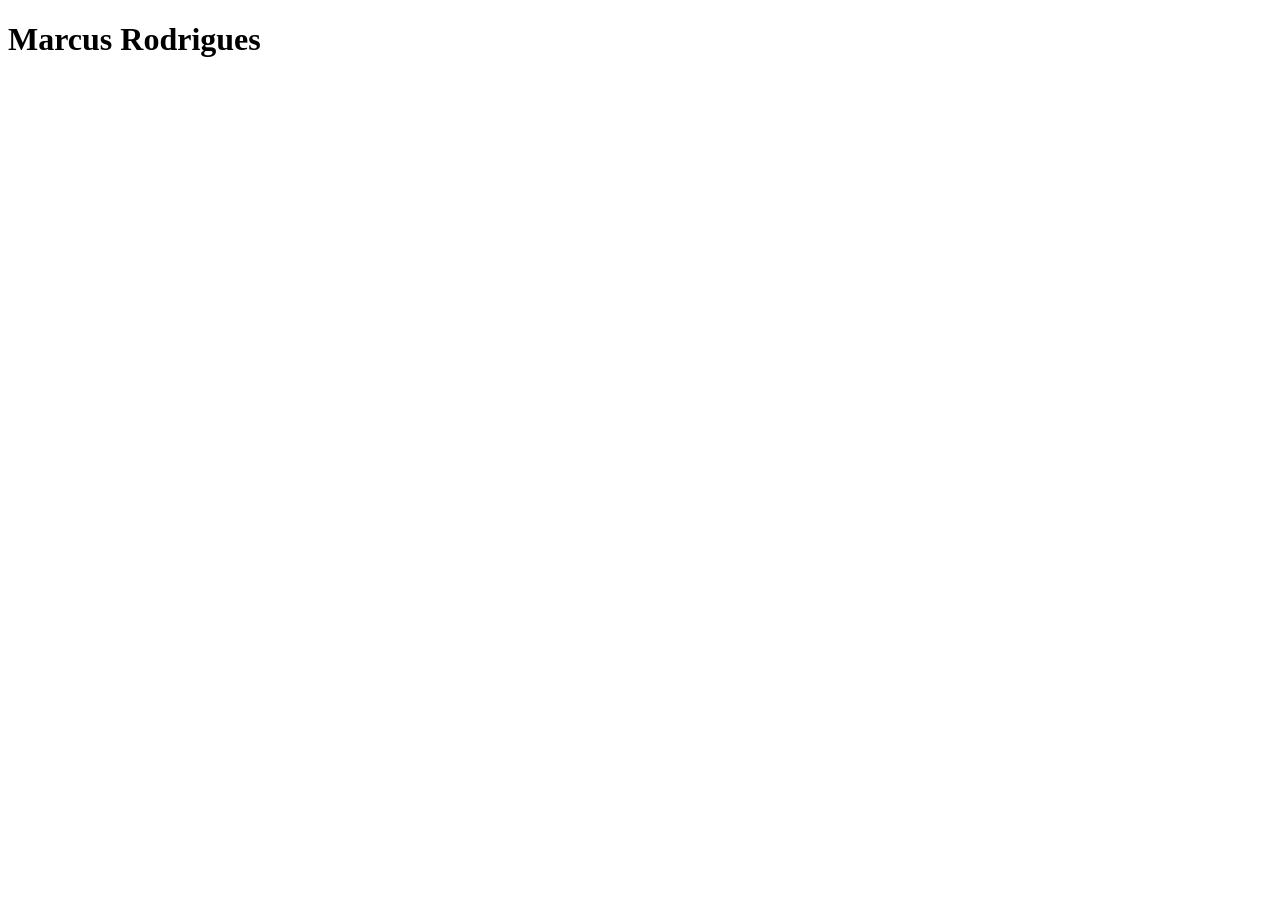
==== index.html @ 3187ff99 "Changing folder" ====
<!DOCTYPE html>
<html lang="pt-br">
<head>
    <meta charset="UTF-8">
    <meta name="viewport" content="width=device-width, initial-scale=1.0">
    <title>Marcus Rodrigues|Dev</title>
</head>
<body>
    <div>
        <h1>Marcus Rodrigues</h1>
    </div>
</body>
</html>
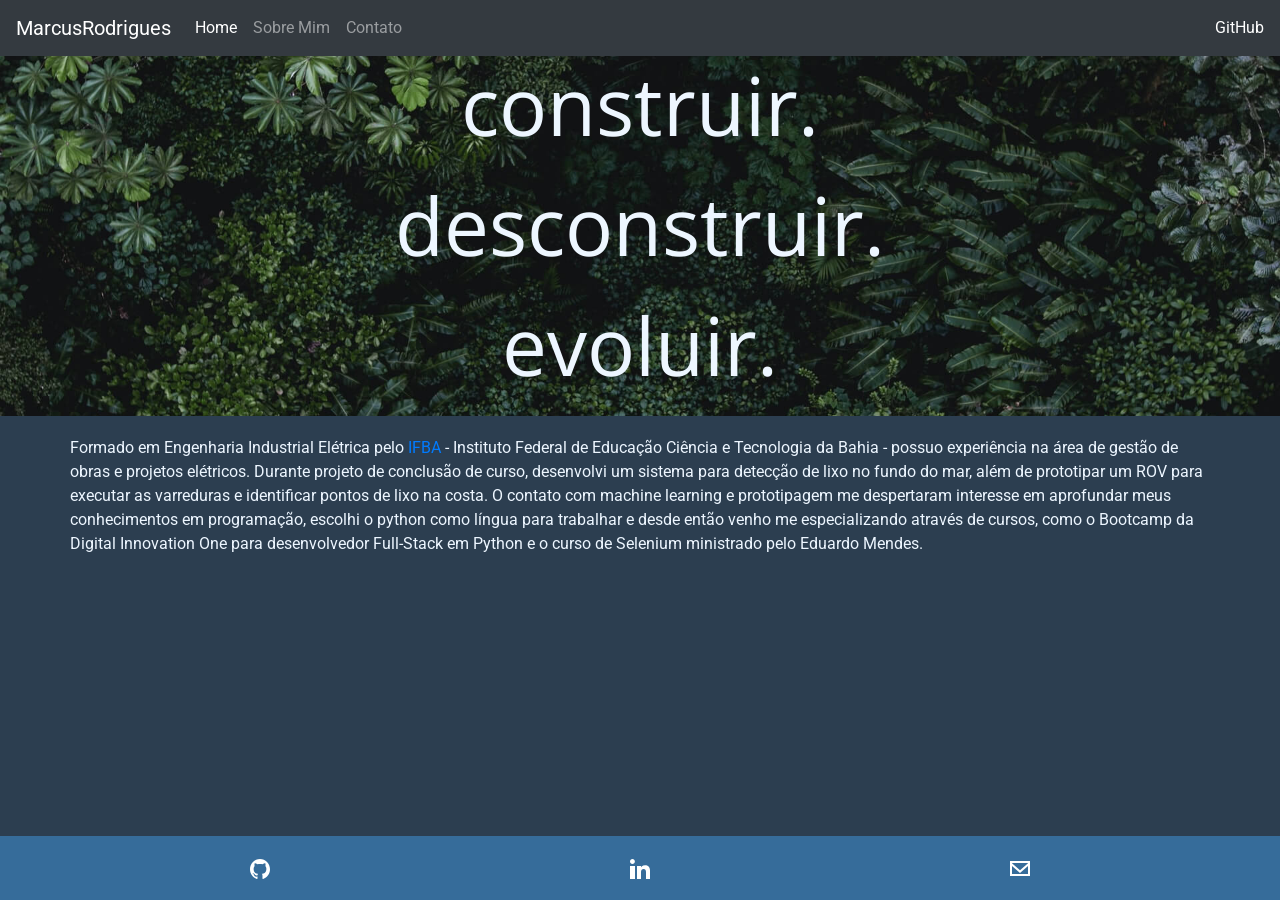
==== commit 679424d4: "Adição de estilo utilizando Bootstrap 4.5 e elaboração de layout para conteúdos." ====
--- a/index.html
+++ b/index.html
@@ -1,13 +1,95 @@
-<!DOCTYPE html>
+<!doctype html>
 <html lang="pt-br">
+
 <head>
-    <meta charset="UTF-8">
-    <meta name="viewport" content="width=device-width, initial-scale=1.0">
-    <title>Marcus Rodrigues|Dev</title>
+    <meta charset="utf-8">
+    <meta name="description"
+        content="That's my front page in the internet, here I'll link up my projects and talk more about me.">
+    <meta name="author" content="Marcus Rodrigues">
+    <meta name="keywords" content="web development, python, html5, css, javascript, django, web design">
+
+    <title>/marcus_rodrigues/</title>
+
+    <!-- Bootstrap core CSS -->
+    <link href="/bootstrap/css/bootstrap.min.css" rel="stylesheet">
+    <link rel="stylesheet" href="/src/main.css">
+
+    <link href="https://fonts.googleapis.com/css2?family=Open+Sans:wght@800&display=swap" rel="stylesheet">
+    <link href="https://fonts.googleapis.com/css2?family=Roboto&display=swap" rel="stylesheet">
+
 </head>
+
 <body>
-    <div>
-        <h1>Marcus Rodrigues</h1>
+    <header>
+        <nav class="navbar navbar-expand navbar-dark bg-dark">
+            <a href="/#" class="navbar-brand">MarcusRodrigues</a>
+            <div class="collapse navbar-collapse">
+                <ul class="navbar-nav mr-auto">
+                    <li class="nav-item active">
+                        <a class="nav-link" href="#">Home</a>
+                    </li>
+                    <li class="nav-item">
+                        <a class="nav-link" href="#">Sobre Mim</a>
+                    </li>
+                    <li class="nav-item">
+                        <a class="nav-link" href="#">Contato</a>
+                    </li>
+                </ul>
+            </div>
+            <span class="navbar-text">
+                <a href="http://github.com/rodriguesmarcus">
+                    GitHub
+                </a>
+            </span>
+        </nav>
+    </header>
+
+
+    <div class="head-img">
+        <div class="centered header-font">
+            construir. desconstruir. evoluir.
+        </div>
     </div>
+
+    <section>
+        <div class="container margin">
+            <p>Formado em Engenharia Industrial Elétrica pelo <a href="https://portal.ifba.edu.br/">IFBA</a> - Instituto
+                Federal de Educação Ciência e Tecnologia da Bahia - possuo experiência na área de gestão de obras e
+                projetos elétricos. Durante projeto de conclusão de curso, desenvolvi um sistema para detecção de lixo
+                no fundo do mar, além de prototipar um ROV para executar as varreduras e identificar pontos de lixo na
+                costa. O contato com machine learning e prototipagem me despertaram interesse em aprofundar meus
+                conhecimentos em programação, escolhi o python como língua para trabalhar e desde então venho me
+                especializando através de cursos, como o Bootcamp da Digital Innovation One para desenvolvedor
+                Full-Stack em Python e o curso de Selenium ministrado pelo Eduardo Mendes.</p>
+            </p>
+        </div>
+    </section>
+
+    <footer class="container-fluid text-center bg-footer margin fixed-bottom">
+        <div class="container">
+            <div class="row">
+                <div class="col-sm-4">
+                    <a href="http://github.com/rodriguesmarcus">
+                        <img src="img/github.svg" alt="GitHub">
+                    </a>
+                </div>
+
+                <div class="col-sm-4">
+                    <a href="http://linkedin.com/marcvsr">
+                        <img src="/img/linkedin.svg" alt="LinkedIn">
+                    </a>
+                </div>
+
+                <div class="col-sm-4">
+                    <a href="mailto:rodriguesmarcus@outlook.com">
+                        <img src="/img/email.svg" alt="E-mail">
+                    </a>
+                </div>
+            </div>
+        </div>
+        
+    </footer>
+
 </body>
+
 </html>
--- a/src/main.css
+++ b/src/main.css
@@ -0,0 +1,47 @@
+body,
+html {
+  background-color: #2c3e50;
+  color:#edf6ff;
+  height: 100%;
+  margin: 0;
+  font-family: 'Roboto', sans-serif;
+}
+
+.head-img {
+  background-image: url("/img/head.jpg");
+
+  height: 40%;
+
+  background-position: center;
+  background-repeat: no-repeat;
+  background-size: cover;
+  /* position: relative;
+    text-align: center;
+    color: #fff; */
+}
+
+.centered {
+  position: absolute;
+  top: 25%;
+  left: 50%;
+  transform: translate(-50%, -50%);
+}
+
+.header-font {
+  font-size: 5rem;
+  text-align: center;
+  font-family: "Open Sans", sans-serif;
+  color: #edf6ff;
+}
+
+.margin {
+    padding: 1.25em 0 1.25em 0;
+}
+
+.bg-footer {
+    background-color: #366c9a;
+}
+
+.icon-box {
+  padding: 2ch;
+}
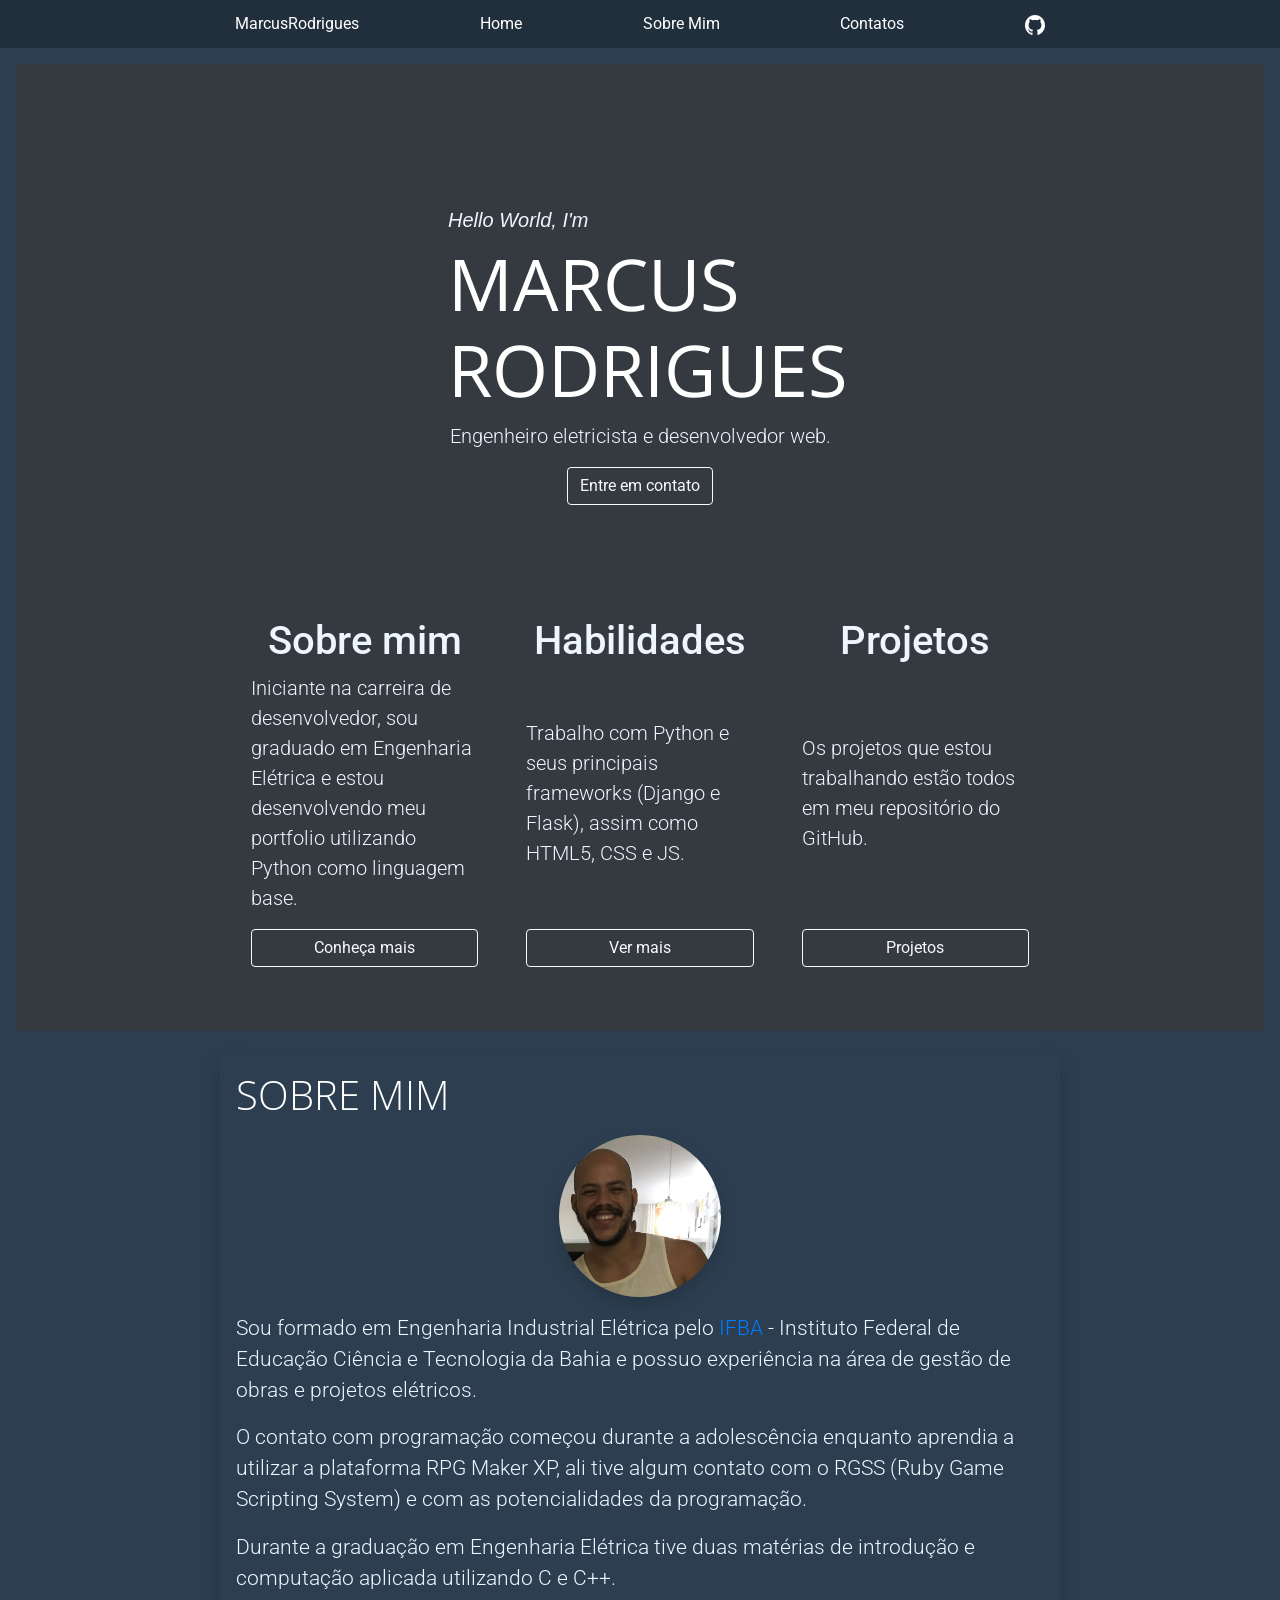
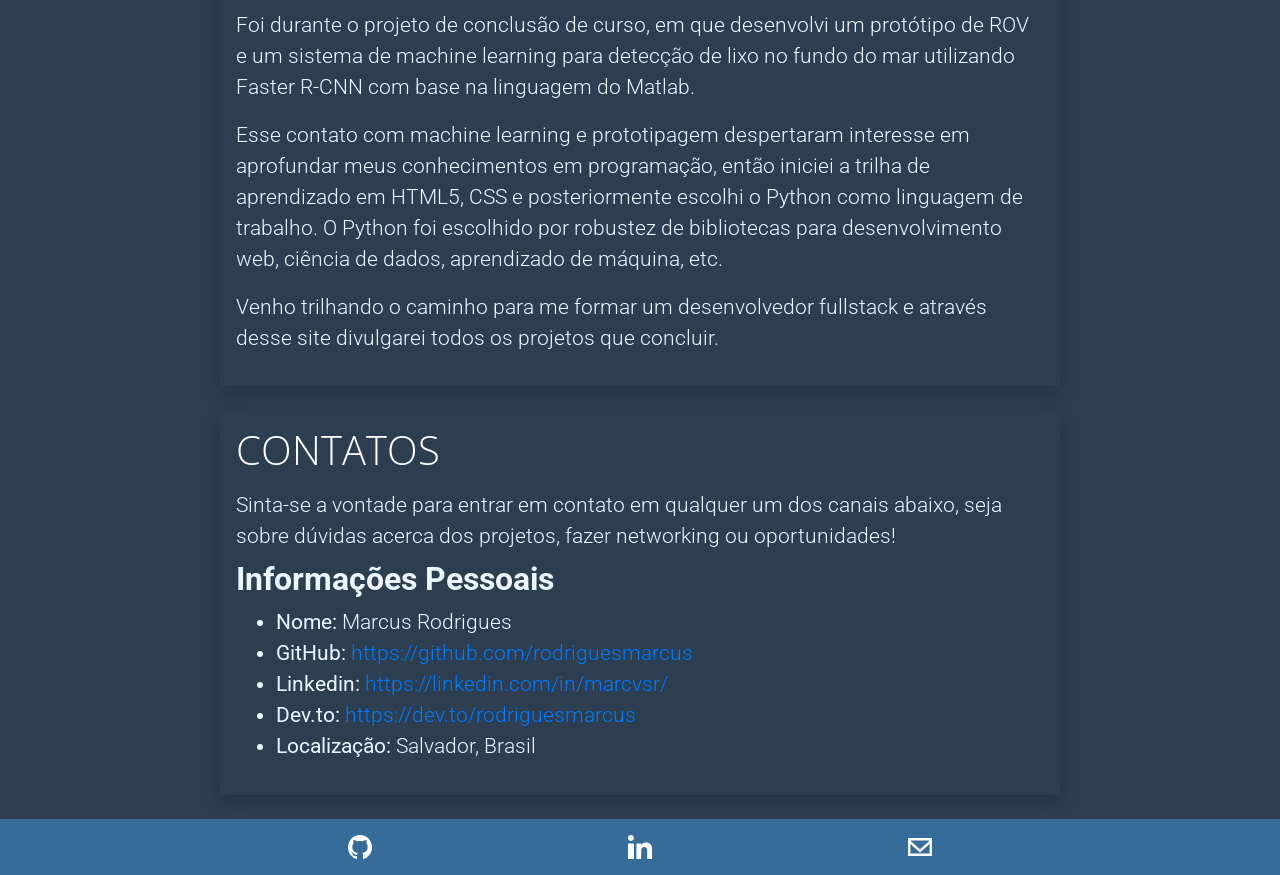
==== commit 55613519: "Finalização de Layout utilizando HTML5 e o kit Bootstrap" ====
--- a/index.html
+++ b/index.html
@@ -1,15 +1,16 @@
-<!doctype html>
+<!DOCTYPE html>
 <html lang="pt-br">
 
 <head>
     <meta charset="utf-8">
+    <meta name="viewport" content="width=device-width, initial-scale=1.0">
+    <meta http-equiv="X-UA-Compatible" content="IE=7">
     <meta name="description"
         content="That's my front page in the internet, here I'll link up my projects and talk more about me.">
     <meta name="author" content="Marcus Rodrigues">
     <meta name="keywords" content="web development, python, html5, css, javascript, django, web design">
 
-    <title>/marcus_rodrigues/</title>
-
+    <title>/fullstack developer / python / marcus_rodrigues/</title>
     <!-- Bootstrap core CSS -->
     <link href="/bootstrap/css/bootstrap.min.css" rel="stylesheet">
     <link rel="stylesheet" href="/src/main.css">
@@ -20,74 +21,137 @@
 </head>
 
 <body>
-    <header>
-        <nav class="navbar navbar-expand navbar-dark bg-dark">
-            <a href="/#" class="navbar-brand">MarcusRodrigues</a>
-            <div class="collapse navbar-collapse">
-                <ul class="navbar-nav mr-auto">
-                    <li class="nav-item active">
-                        <a class="nav-link" href="#">Home</a>
-                    </li>
-                    <li class="nav-item">
-                        <a class="nav-link" href="#">Sobre Mim</a>
-                    </li>
-                    <li class="nav-item">
-                        <a class="nav-link" href="#">Contato</a>
-                    </li>
-                </ul>
+    <nav class="site-header py-1">
+        <div class="container d-flex flex-column flex-md-row justify-content-between">
+            <a class="py-2" href="#" aria-label="Home">
+                MarcusRodrigues
+            </a>
+            <a class="py-2 d-none d-md-inline-block" href="#">Home</a>
+            <a class="py-2 d-none d-md-inline-block" href="#">Sobre Mim</a>
+            <a class="py-2 d-none d-md-inline-block" href="#">Contatos</a>
+            <a class="py-2 d-none d-md-inline-block" href="http://github.com/rodriguesmarcus">
+                <img src="img/github.svg" alt="GitHub">
+            </a>
+        </div>
+    </nav>
+
+    <div class="position-relative overflow-hidden p-3 p-md-5 m-md-3 text-center bg-dark">
+        <div class="col-md-5 p-lg-5 mx-auto my-5">
+            <h5 class="font-italic font-weight-light text-left">Hello World, I'm</h5>
+            <h1 class="display-3 font-weight-normal header-font">MARCUS RODRIGUES</h1>
+            <p class="lead font-weight-light">Engenheiro eletricista e desenvolvedor web.</p>
+            <a class="btn btn-outline-light" href="#contato">Entre em contato</a>
+        </div>
+
+        <div class="row">
+            <div class="container">
+                <div class="cartao-body">
+                    <div class="cartao">
+                        <h1>Sobre mim</h1>
+                        <p class="lead text-left">Iniciante na carreira de desenvolvedor, sou graduado em Engenharia
+                            Elétrica e estou desenvolvendo meu portfolio utilizando Python como linguagem base.</p>
+                        <a href="#about" class="btn btn-outline-light">Conheça mais</a>
+                    </div>
+                    <div class="cartao">
+                        <h1>Habilidades</h1>
+                        <p class="lead text-left">Trabalho com Python e seus principais frameworks (Django e Flask),
+                            assim como HTML5, CSS e
+                            JS.</p>
+                        <a href="#contato" class="btn btn-outline-light">Ver mais</a>
+                    </div>
+                    <div class="cartao">
+                        <h1>Projetos</h1>
+                        <p class="lead text-left">Os projetos que estou trabalhando estão todos em meu repositório do
+                            GitHub.</p>
+                        <a href="#contato" class="btn btn-outline-light">Projetos</a>
+                    </div>
+                </div>
             </div>
-            <span class="navbar-text">
-                <a href="http://github.com/rodriguesmarcus">
-                    GitHub
-                </a>
-            </span>
-        </nav>
-    </header>
-
-
-    <div class="head-img">
-        <div class="centered header-font">
-            construir. desconstruir. evoluir.
         </div>
     </div>
 
-    <section>
-        <div class="container margin">
-            <p>Formado em Engenharia Industrial Elétrica pelo <a href="https://portal.ifba.edu.br/">IFBA</a> - Instituto
-                Federal de Educação Ciência e Tecnologia da Bahia - possuo experiência na área de gestão de obras e
-                projetos elétricos. Durante projeto de conclusão de curso, desenvolvi um sistema para detecção de lixo
-                no fundo do mar, além de prototipar um ROV para executar as varreduras e identificar pontos de lixo na
-                costa. O contato com machine learning e prototipagem me despertaram interesse em aprofundar meus
-                conhecimentos em programação, escolhi o python como língua para trabalhar e desde então venho me
-                especializando através de cursos, como o Bootcamp da Digital Innovation One para desenvolvedor
-                Full-Stack em Python e o curso de Selenium ministrado pelo Eduardo Mendes.</p>
-            </p>
+
+    <div id="about" class="container p-3 my-4 shadow">
+        <h1 class="font-weight-light header-font">SOBRE MIM</h1>
+        <div class=" text-center my-3">
+            <img src="img/IMG_7581.jpg" class="rounded-circle shadow" width="20%" height="20%"
+                alt="Foto de perfil de Marcus Rodrigues">
         </div>
-    </section>
+        <p style="font-size: 1.3em;" class="font-weight-light"> Sou formado em Engenharia Industrial Elétrica pelo <a
+                href="https://portal.ifba.edu.br/">IFBA</a> - Instituto
+            Federal de Educação Ciência e Tecnologia da Bahia e possuo experiência na área de gestão de obras e
+            projetos elétricos.</p>
+        <p style="font-size: 1.3em;" class="font-weight-light">
+            O contato com programação começou durante a adolescência enquanto aprendia a utilizar a plataforma RPG Maker
+            XP, ali tive algum contato com o RGSS (Ruby Game Scripting System) e com as potencialidades da programação.
+        </p>
+        <p style="font-size: 1.3em;" class="font-weight-light">
+            Durante a graduação em Engenharia Elétrica tive duas matérias de introdução e computação aplicada utilizando
+            C e C++.
+        </p>
+        <p style="font-size: 1.3em;" class="font-weight-light">
+            Foi durante o projeto de conclusão de curso, em que desenvolvi um protótipo de ROV e um sistema de machine
+            learning para detecção de lixo no fundo do mar utilizando Faster R-CNN com base na linguagem do Matlab.
+        </p>
+        <p style="font-size: 1.3em;" class="font-weight-light">
+            Esse contato com machine learning e prototipagem despertaram interesse em aprofundar meus
+            conhecimentos em programação, então iniciei a trilha de aprendizado em HTML5, CSS e posteriormente escolhi o
+            Python como linguagem de trabalho. O Python foi escolhido por robustez de bibliotecas para desenvolvimento
+            web, ciência de dados, aprendizado de máquina, etc.
+        </p>
+        <p style="font-size: 1.3em;" class="font-weight-light">
+            Venho trilhando o caminho para me formar um desenvolvedor fullstack e através desse site divulgarei todos os
+            projetos que concluir.
+        </p>
 
-    <footer class="container-fluid text-center bg-footer margin fixed-bottom">
+    </div>
+
+
+
+    <div id="contato" class="container p-3 my-4 shadow">
+        <h1 class="font-weight-light header-font">CONTATOS</h1>
+        <div style="font-size: 1.3em;" class="font-weight-light py-2">
+            Sinta-se a vontade para entrar em contato em qualquer um dos canais abaixo, seja sobre dúvidas acerca dos
+            projetos, fazer networking ou oportunidades!
+        </div>
+
+        <div style="font-size: 1.3em;" class="font-weight-light">
+            <h2 class="font-weight-bold">Informações Pessoais</h2>
+            <ul>
+                <li><b>Nome:</b> Marcus Rodrigues</li>
+                <li><b>GitHub:</b> <a href="https://github.com/rodriguesmarcus">https://github.com/rodriguesmarcus</a>
+                </li>
+                <li><b>Linkedin:</b><a href="https://linkedin.com/in/marcvsr/"> https://linkedin.com/in/marcvsr/</a>
+                </li>
+                <li><b>Dev.to:</b> <a href="https://dev.to/rodriguesmarcus"> https://dev.to/rodriguesmarcus</a></li>
+                <li><b>Localização:</b> Salvador, Brasil</li>
+            </ul>
+        </div>
+    </div>
+
+
+    <footer class="container-fluid text-center bg-footer p-3">
         <div class="container">
             <div class="row">
                 <div class="col-sm-4">
                     <a href="http://github.com/rodriguesmarcus">
-                        <img src="img/github.svg" alt="GitHub">
+                        <img src="img/github.svg" alt="GitHub" height="24px">
                     </a>
                 </div>
 
                 <div class="col-sm-4">
-                    <a href="http://linkedin.com/marcvsr">
-                        <img src="/img/linkedin.svg" alt="LinkedIn">
+                    <a href="https://www.linkedin.com/in/marcvsr/">
+                        <img src="/img/linkedin.svg" alt="LinkedIn" width="24px">
                     </a>
                 </div>
 
                 <div class="col-sm-4">
                     <a href="mailto:rodriguesmarcus@outlook.com">
-                        <img src="/img/email.svg" alt="E-mail">
+                        <img src="/img/email.svg" alt="E-mail" width="24px">
                     </a>
                 </div>
             </div>
         </div>
-        
     </footer>
 
 </body>
--- a/src/main.css
+++ b/src/main.css
@@ -1,47 +1,88 @@
 body,
 html {
   background-color: #2c3e50;
-  color:#edf6ff;
-  height: 100%;
-  margin: 0;
-  font-family: 'Roboto', sans-serif;
+  color: #edf6ff;
+  scroll-behavior: smooth;
 }
 
-.head-img {
-  background-image: url("/img/head.jpg");
-
-  height: 40%;
-
-  background-position: center;
-  background-repeat: no-repeat;
-  background-size: cover;
-  /* position: relative;
-    text-align: center;
-    color: #fff; */
+.container {
+  max-width: 840px;
+  border-radius: 5em:
 }
 
-.centered {
-  position: absolute;
-  top: 25%;
-  left: 50%;
-  transform: translate(-50%, -50%);
+/*
+* Header/navbar
+*/
+
+.site-header {
+  background-color: rgba(0, 0, 0, 0.25);
 }
 
-.header-font {
-  font-size: 5rem;
-  text-align: center;
-  font-family: "Open Sans", sans-serif;
-  color: #edf6ff;
+.site-header a {
+  color: #fff;
+  transition: ease-in-out color 0.15s;
 }
 
-.margin {
-    padding: 1.25em 0 1.25em 0;
+.site-header a:hover {
+  color: #62a5e0;
+  text-decoration: none;
+}
+
+
+.header-font {
+  text-align: left;
+  font-family: "Open Sans", sans-serif;
+  color: #fff;
 }
 
 .bg-footer {
-    background-color: #366c9a;
+  background-color: #366c9a;
 }
 
-.icon-box {
-  padding: 2ch;
+.bg-dark {
+  background-color: #2c3e50;
+}
+
+
+
+.cartao {
+  display: flex;
+  flex-direction: column;
+  justify-content: space-between;
+  padding: 1rem;
+}
+
+/*
+ * Extra utilities
+ */
+
+.flex-equal>* {
+  -ms-flex: 1;
+  flex: 1;
+}
+
+@media (min-width: 768px) {
+  .flex-md-equal>* {
+    -ms-flex: 1;
+    flex: 1;
+  }
+}
+
+.overflow-hidden {
+  overflow: hidden;
+}
+
+.cartao-body {
+  display: flex;
+  flex-wrap: wrap;
+  grid-gap: 1rem;
+  max-width: 960px;
+}
+
+
+.cartao {
+  display: flex;
+  flex: 1 1 250px;
+  justify-content: space-between;
+  padding: 1rem;
 }
